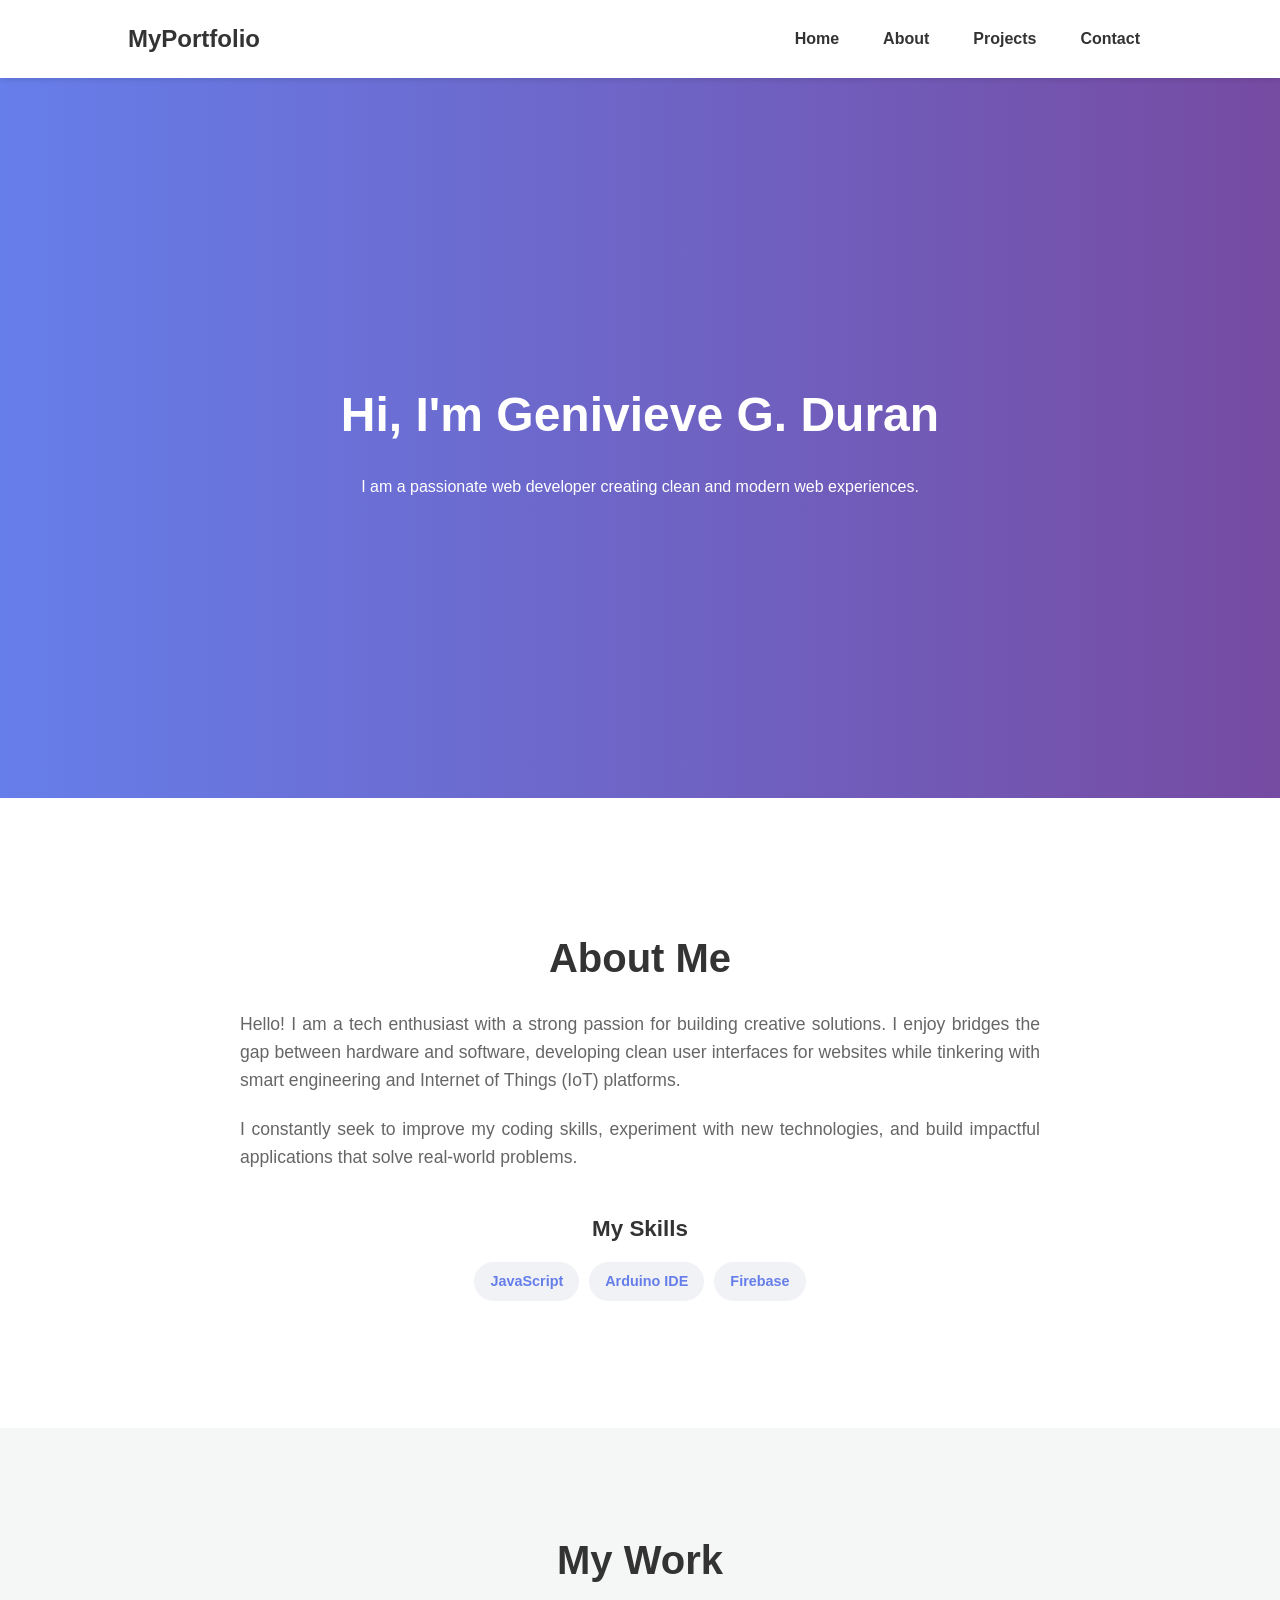
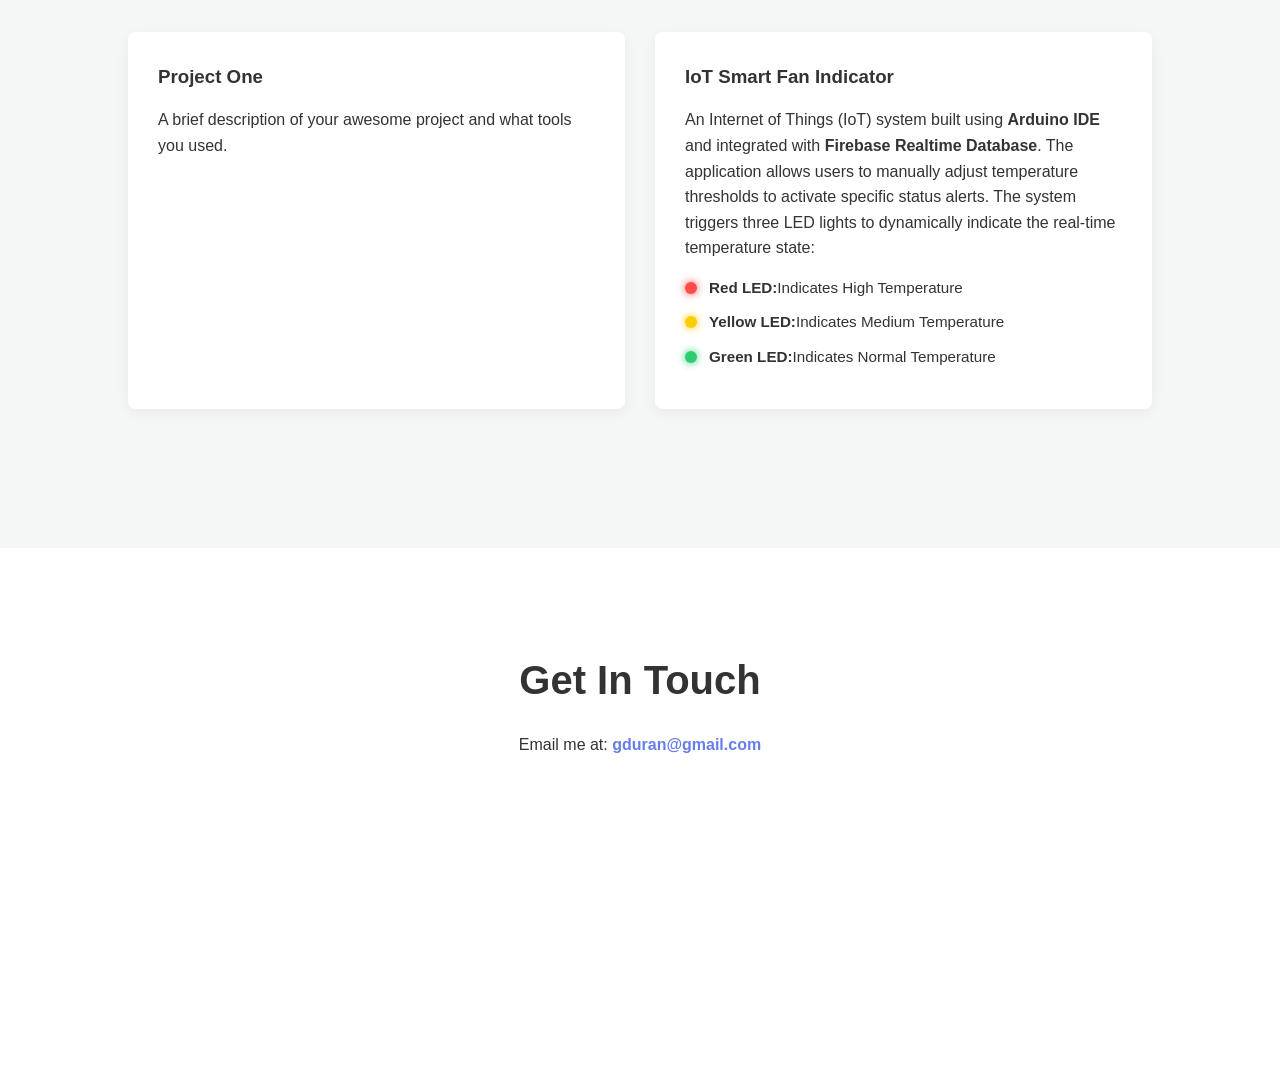
==== my-portfolio-main/index.html @ 59183983 "Initial commit" ====
﻿<!DOCTYPE html>
<html lang="en">
<head>
    <meta charset="UTF-8">
    <meta name="viewport" content="width=device-width, initial-scale=1.0">
    <title>My Portfolio</title>
    <!-- Link the CSS style sheet -->
    <link rel="stylesheet" href="style.css">
</head>
<body>

    <!-- Navigation Bar -->
    <nav class="navbar">
        <div class="logo">MyPortfolio</div>
        <ul class="nav-links">
            <li><a href="#home">Home</a></li>
            <li><a href="#about">About</a></li>
            <li><a href="#projects">Projects</a></li>
            <li><a href="#contact">Contact</a></li>
        </ul>
    </nav>

    <!-- Home / Hero Section -->
    <section id="home" class="hero-section">
        <h1>Hi, I'm <span class="highlight">Genivieve G. Duran</span></h1>
        <p>I am a passionate web developer creating clean and modern web experiences.</p>
    </section>

    <!-- About Section -->
    <section id="about" class="about-section">
        <div class="about-container">
            <h2>About Me</h2>
            <p>Hello! I am a tech enthusiast with a strong passion for building creative solutions. I enjoy bridges the gap between hardware and software, developing clean user interfaces for websites while tinkering with smart engineering and Internet of Things (IoT) platforms.</p>
            <p>I constantly seek to improve my coding skills, experiment with new technologies, and build impactful applications that solve real-world problems.</p>
            
            <div class="skills-container">
                <h3>My Skills</h3>
                <div class="skills-tags">
                    <span>JavaScript</span>
                    <span>Arduino IDE</span>
                    <span>Firebase</span>
                </div>
            </div>
        </div>
    </section>

    <!-- Projects Section -->
    <section id="projects" class="projects-section">
        <h2>My Work</h2>
        <div class="projects-grid">
            
            <!-- Project One Card -->
            <div class="project-card">
                <h3>Project One</h3>
                <p>A brief description of your awesome project and what tools you used.</p>
            </div>
            
            <!-- Project Two Card: IoT Smart Fan Indicator -->
            <div class="project-card">
                <h3>IoT Smart Fan Indicator</h3>
                <p>An Internet of Things (IoT) system built using <strong>Arduino IDE</strong> and integrated with <strong>Firebase Realtime Database</strong>. The application allows users to manually adjust temperature thresholds to activate specific status alerts. The system triggers three LED lights to dynamically indicate the real-time temperature state:</p>
                <ul class="project-features">
                    <li><span class="status-dot red"></span> <strong>Red LED:</strong> Indicates High Temperature</li>
                    <li><span class="status-dot yellow"></span> <strong>Yellow LED:</strong> Indicates Medium Temperature</li>
                    <li><span class="status-dot green"></span> <strong>Green LED:</strong> Indicates Normal Temperature</li>
                </ul>
            </div>

        </div>
    </section>

    <!-- Contact Section -->
    <section id="contact" class="contact-section">
        <h2>Get In Touch</h2>
        <p>Email me at: <a href="mailto:gduran@gmail.com">gduran@gmail.com</a></p>
    </section>

    <!-- Link the JavaScript file at the bottom -->
    <script src="script.js"></script>
</body>
</html>
---- my-portfolio-main/style.css ----
﻿/* General Reset & Smooth Scroll */
* {
    margin: 0;
    padding: 0;
    box-sizing: border-box;
    font-family: 'Arial', sans-serif;
}

html {
    scroll-behavior: smooth;
}

body {
    background-color: #f4f7f6;
    color: #333;
    line-height: 1.6;
}

/* Navigation Bar */
.navbar {
    display: flex;
    justify-content: space-between;
    align-items: center;
    padding: 20px 10%;
    background-color: #fff;
    box-shadow: 0 2px 5px rgba(0,0,0,0.1);
    position: sticky;
    top: 0;
    z-index: 1000;
}

.logo {
    font-size: 1.5rem;
    font-weight: bold;
    color: #333;
}

.nav-links {
    display: flex;
    list-style: none;
}

.nav-links li {
    margin-left: 20px;
}

/* Base style for navigation links */
.nav-links a {
    text-decoration: none;
    color: #333;
    font-weight: bold;
    padding: 8px 12px;
    transition: all 0.3s ease;
    border-bottom: 2px solid transparent;
}

/* Dynamic highlight applied by JavaScript on scroll */
.nav-links a.active {
    color: #667eea;
    border-bottom: 2px solid #667eea;
}

/* Home / Hero Section */
.hero-section {
    padding: 150px 10%;
    text-align: center;
    background: linear-gradient(to right, #667eea, #764ba2);
    color: white;
    min-height: 80vh;
    display: flex;
    flex-direction: column;
    justify-content: center;
}

.hero-section h1 {
    font-size: 3rem;
    margin-bottom: 20px;
}

/* About Section */
.about-section {
    padding: 100px 10%;
    background-color: #fff;
    min-height: 70vh;
    display: flex;
    justify-content: center;
    align-items: center;
}

.about-container {
    max-width: 800px;
    text-align: center;
}

.about-container h2 {
    font-size: 2.5rem;
    margin-bottom: 20px;
    color: #333;
}

.about-container p {
    font-size: 1.1rem;
    color: #666;
    margin-bottom: 20px;
    text-align: justify;
}

/* About - Skills Tags */
.skills-container {
    margin-top: 40px;
}

.skills-container h3 {
    font-size: 1.4rem;
    margin-bottom: 15px;
    color: #333;
}

.skills-tags {
    display: flex;
    justify-content: center;
    flex-wrap: wrap;
    gap: 10px;
}

.skills-tags span {
    background-color: #f0f2f5;
    color: #667eea;
    padding: 8px 16px;
    border-radius: 20px;
    font-weight: bold;
    font-size: 0.9rem;
}

/* Projects Section */
.projects-section {
    padding: 100px 10%;
    text-align: center;
    min-height: 80vh;
}

.projects-section h2 {
    font-size: 2.5rem;
    margin-bottom: 20px;
}

.projects-grid {
    display: grid;
    grid-template-columns: repeat(auto-fit, minmax(280px, 1fr));
    gap: 30px;
    margin-top: 40px;
}

.project-card {
    background: white;
    padding: 30px;
    border-radius: 8px;
    box-shadow: 0 4px 15px rgba(0,0,0,0.05);
    text-align: left;
}

.project-card h3 {
    margin-bottom: 15px;
    color: #333;
}

/* IoT Project Indicators Styling */
.project-features {
    list-style: none;
    margin: 15px 0 0 0;
    padding-left: 0;
}

.project-features li {
    display: flex;
    align-items: center;
    margin-bottom: 10px;
    font-size: 0.95rem;
}

.status-dot {
    width: 12px;
    height: 12px;
    border-radius: 50%;
    display: inline-block;
    margin-right: 12px;
}

.status-dot.red { background-color: #ff4d4d; box-shadow: 0 0 8px #ff4d4d; }
.status-dot.yellow { background-color: #ffcc00; box-shadow: 0 0 8px #ffcc00; }
.status-dot.green { background-color: #2ecc71; box-shadow: 0 0 8px #2ecc71; }

/* Contact Section */
.contact-section {
    padding: 100px 10%;
    text-align: center;
    background-color: #fff;
    min-height: 60vh;
}

.contact-section h2 {
    font-size: 2.5rem;
    margin-bottom: 20px;
}

.contact-section a {
    color: #667eea;
    font-weight: bold;
    text-decoration: none;
}
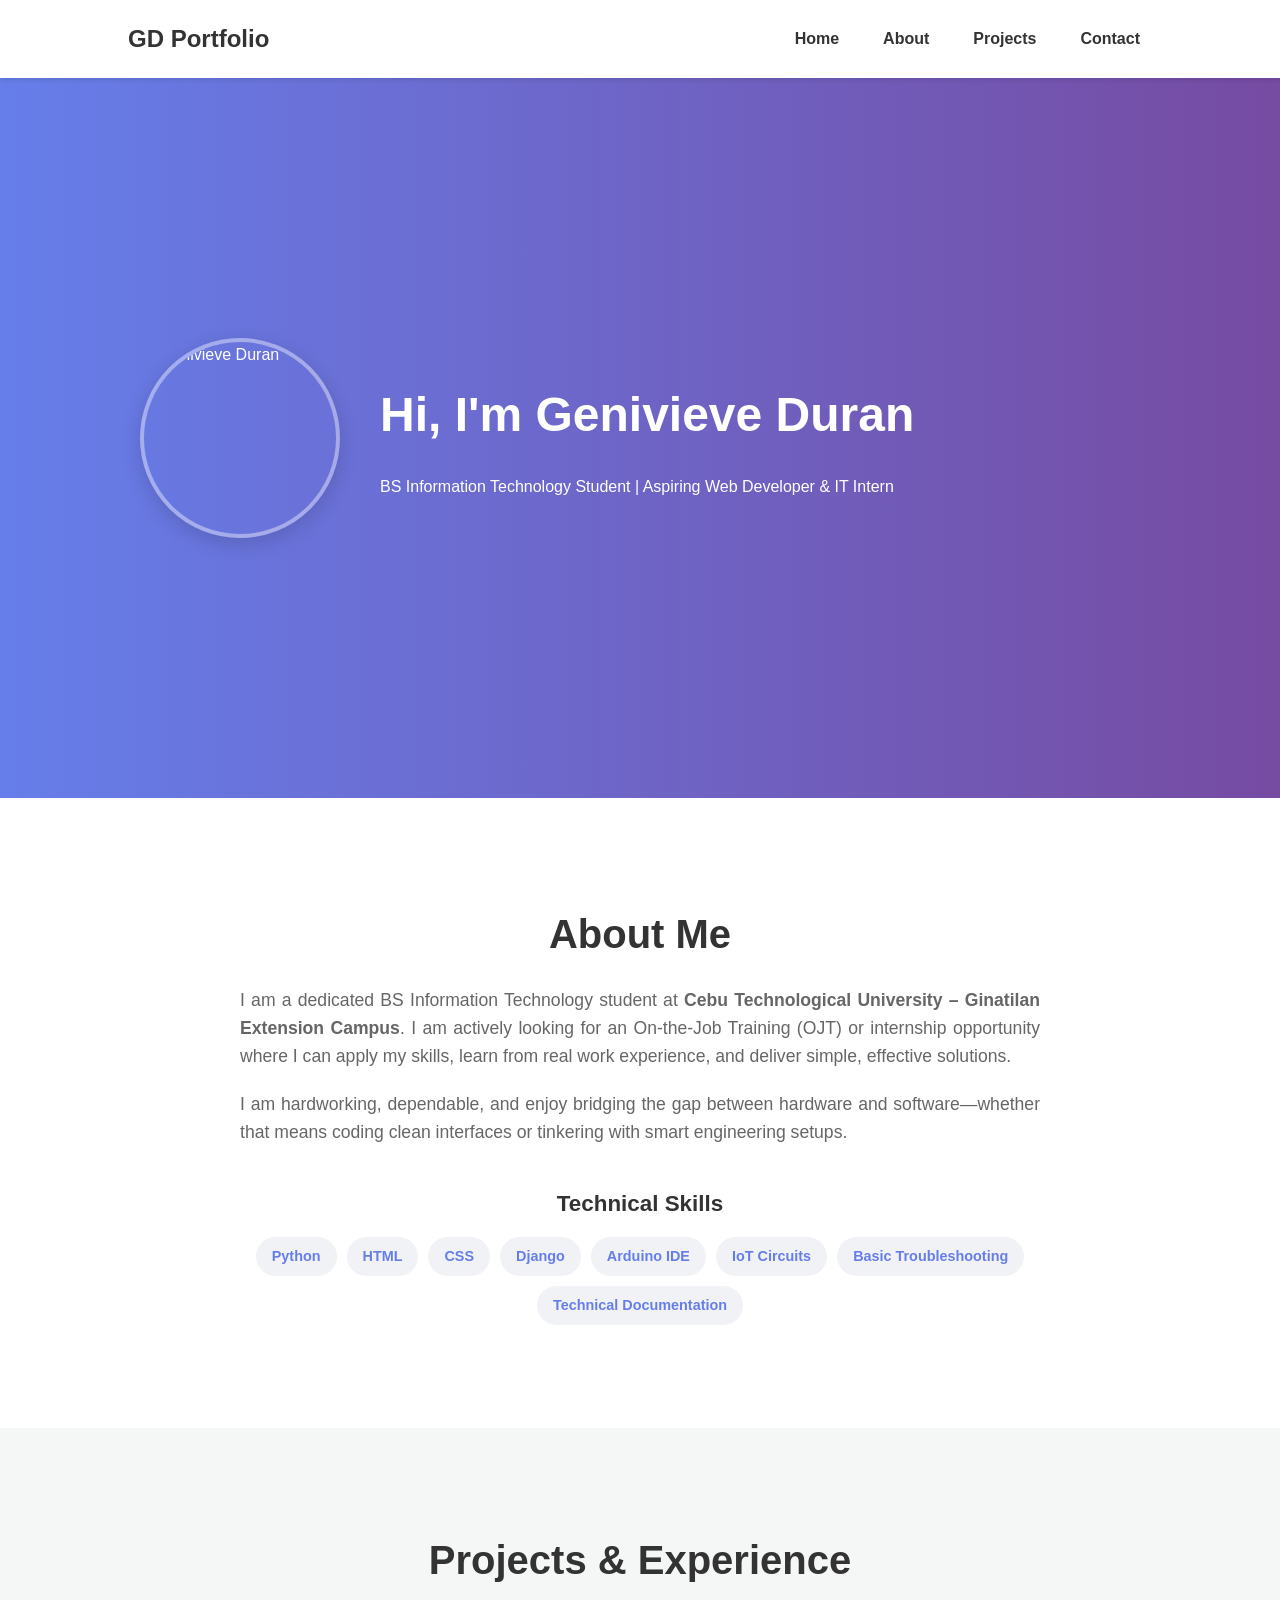
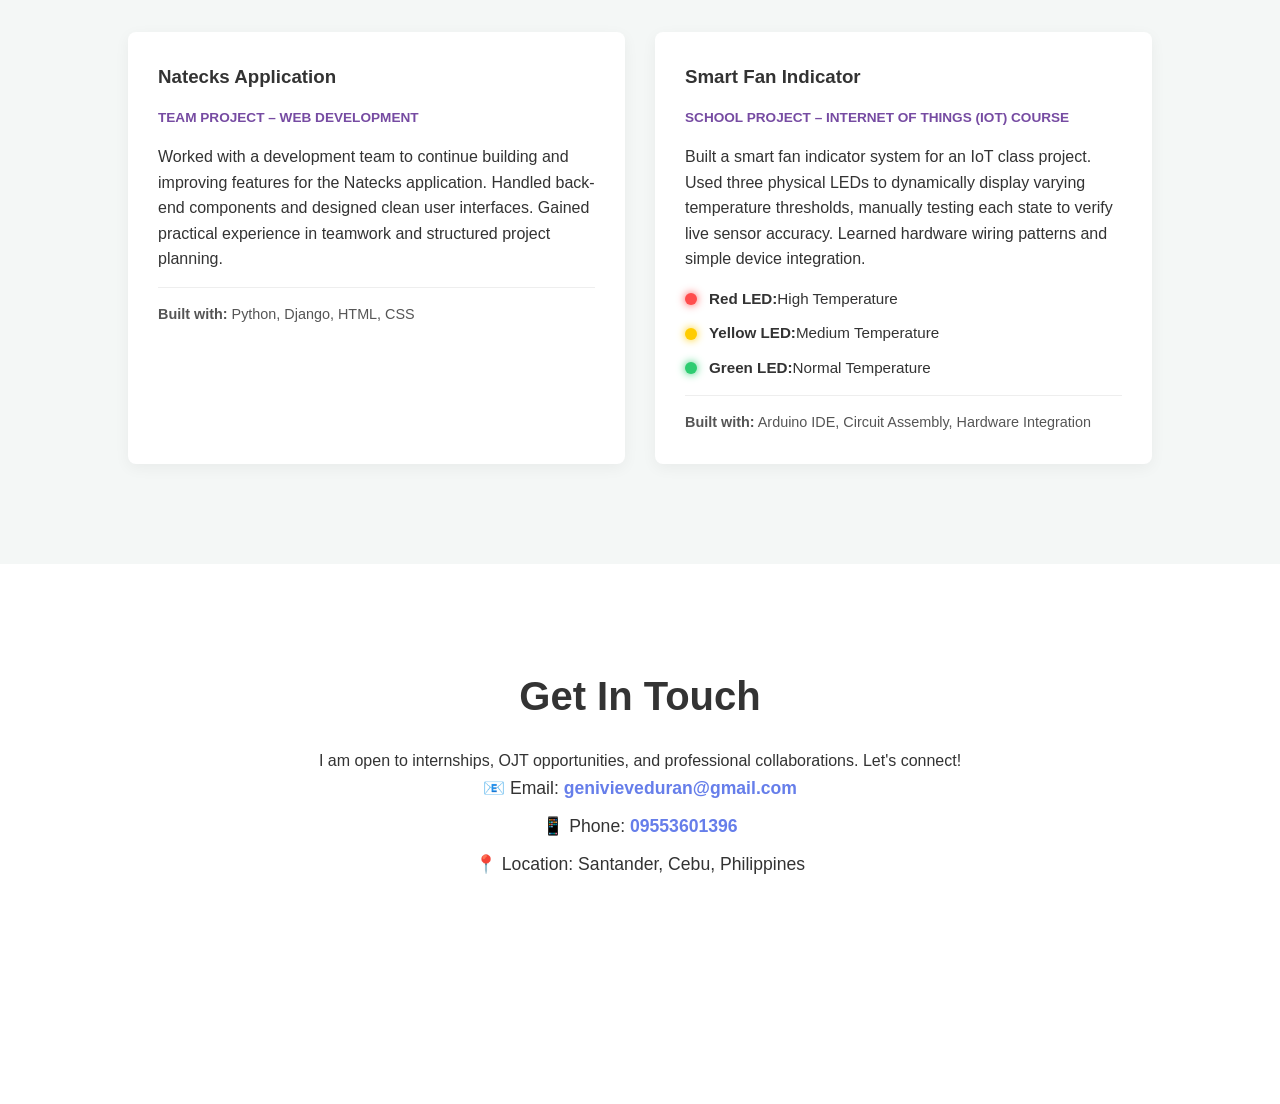
==== commit a5f8452d: "profile" ====
--- a/my-portfolio-main/index.html
+++ b/my-portfolio-main/index.html
@@ -3,7 +3,7 @@
 <head>
     <meta charset="UTF-8">
     <meta name="viewport" content="width=device-width, initial-scale=1.0">
-    <title>My Portfolio</title>
+    <title>Genivieve Duran | Portfolio</title>
     <!-- Link the CSS style sheet -->
     <link rel="stylesheet" href="style.css">
 </head>
@@ -11,7 +11,7 @@
 
     <!-- Navigation Bar -->
     <nav class="navbar">
-        <div class="logo">MyPortfolio</div>
+        <div class="logo">GD Portfolio</div>
         <ul class="nav-links">
             <li><a href="#home">Home</a></li>
             <li><a href="#about">About</a></li>
@@ -22,23 +22,36 @@
 
     <!-- Home / Hero Section -->
     <section id="home" class="hero-section">
-        <h1>Hi, I'm <span class="highlight">Genivieve G. Duran</span></h1>
-        <p>I am a passionate web developer creating clean and modern web experiences.</p>
+        <div class="hero-container">
+            <!-- Profile Image Element -->
+            <img src="c:\Users\genivieve.duran\Downloads\ChatGPT Image Sep 11, 2026, 10_03_34 AM.png" alt="Genivieve Duran" class="profile-img">
+            
+            <div class="hero-text">
+                <h1>Hi, I'm <span class="highlight">Genivieve Duran</span></h1>
+                <p>BS Information Technology Student | Aspiring Web Developer & IT Intern</p>
+            </div>
+        </div>
     </section>
 
     <!-- About Section -->
     <section id="about" class="about-section">
         <div class="about-container">
             <h2>About Me</h2>
-            <p>Hello! I am a tech enthusiast with a strong passion for building creative solutions. I enjoy bridges the gap between hardware and software, developing clean user interfaces for websites while tinkering with smart engineering and Internet of Things (IoT) platforms.</p>
-            <p>I constantly seek to improve my coding skills, experiment with new technologies, and build impactful applications that solve real-world problems.</p>
-            
+            <p>I am a dedicated BS Information Technology student at <strong>Cebu Technological University – Ginatilan Extension Campus</strong>. I am actively looking for an On-the-Job Training (OJT) or internship opportunity where I can apply my skills, learn from real work experience, and deliver simple, effective solutions.</p>
+            <p>I am hardworking, dependable, and enjoy bridging the gap between hardware and software—whether that means coding clean interfaces or tinkering with smart engineering setups.</p>
+
+            <!-- Comprehensive Technical Skills Tags -->
             <div class="skills-container">
-                <h3>My Skills</h3>
+                <h3>Technical Skills</h3>
                 <div class="skills-tags">
-                    <span>JavaScript</span>
+                    <span>Python</span>
+                    <span>HTML</span>
+                    <span>CSS</span>
+                    <span>Django</span>
                     <span>Arduino IDE</span>
-                    <span>Firebase</span>
+                    <span>IoT Circuits</span>
+                    <span>Basic Troubleshooting</span>
+                    <span>Technical Documentation</span>
                 </div>
             </div>
         </div>
@@ -46,33 +59,46 @@
 
     <!-- Projects Section -->
     <section id="projects" class="projects-section">
-        <h2>My Work</h2>
+        <h2>Projects & Experience</h2>
         <div class="projects-grid">
             
-            <!-- Project One Card -->
+            <!-- Project: Natecks Application -->
             <div class="project-card">
-                <h3>Project One</h3>
-                <p>A brief description of your awesome project and what tools you used.</p>
+                <h3>Natecks Application</h3>
+                <span class="project-category">Team Project – Web Development</span>
+                <p>Worked with a development team to continue building and improving features for the Natecks application. Handled back-end components and designed clean user interfaces. Gained practical experience in teamwork and structured project planning.</p>
+                <div class="project-tech-used">
+                    <strong>Built with:</strong> Python, Django, HTML, CSS
+                </div>
+            </div>
+
+            <!-- Project: IoT Smart Fan Indicator -->
+            <div class="project-card">
+                <h3>Smart Fan Indicator</h3>
+                <span class="project-category">School Project – Internet of Things (IoT) Course</span>
+                <p>Built a smart fan indicator system for an IoT class project. Used three physical LEDs to dynamically display varying temperature thresholds, manually testing each state to verify live sensor accuracy. Learned hardware wiring patterns and simple device integration.</p>
+                <ul class="project-features">
+                    <li><span class="status-dot red"></span> <strong>Red LED:</strong> High Temperature</li>
+                    <li><span class="status-dot yellow"></span> <strong>Yellow LED:</strong> Medium Temperature</li>
+                    <li><span class="status-dot green"></span> <strong>Green LED:</strong> Normal Temperature</li>
+                </ul>
+                <div class="project-tech-used">
+                    <strong>Built with:</strong> Arduino IDE, Circuit Assembly, Hardware Integration
+                </div>
             </div>
             
-            <!-- Project Two Card: IoT Smart Fan Indicator -->
-            <div class="project-card">
-                <h3>IoT Smart Fan Indicator</h3>
-                <p>An Internet of Things (IoT) system built using <strong>Arduino IDE</strong> and integrated with <strong>Firebase Realtime Database</strong>. The application allows users to manually adjust temperature thresholds to activate specific status alerts. The system triggers three LED lights to dynamically indicate the real-time temperature state:</p>
-                <ul class="project-features">
-                    <li><span class="status-dot red"></span> <strong>Red LED:</strong> Indicates High Temperature</li>
-                    <li><span class="status-dot yellow"></span> <strong>Yellow LED:</strong> Indicates Medium Temperature</li>
-                    <li><span class="status-dot green"></span> <strong>Green LED:</strong> Indicates Normal Temperature</li>
-                </ul>
-            </div>
-
         </div>
     </section>
 
     <!-- Contact Section -->
     <section id="contact" class="contact-section">
         <h2>Get In Touch</h2>
-        <p>Email me at: <a href="mailto:gduran@gmail.com">gduran@gmail.com</a></p>
+        <p>I am open to internships, OJT opportunities, and professional collaborations. Let's connect!</p>
+        <div class="contact-details">
+            <p>📧 Email: <a href="mailto:genivieveduran@gmail.com">genivieveduran@gmail.com</a></p>
+            <p>📱 Phone: <a href="tel:09553601396">09553601396</a></p>
+            <p>📍 Location: Santander, Cebu, Philippines</p>
+        </div>
     </section>
 
     <!-- Link the JavaScript file at the bottom -->
--- a/my-portfolio-main/style.css
+++ b/my-portfolio-main/style.css
@@ -62,14 +62,41 @@
 
 /* Home / Hero Section */
 .hero-section {
-    padding: 150px 10%;
-    text-align: center;
+    padding: 100px 10%;
     background: linear-gradient(to right, #667eea, #764ba2);
     color: white;
     min-height: 80vh;
     display: flex;
-    flex-direction: column;
-    justify-content: center;
+    align-items: center;
+    justify-content: center;
+}
+
+/* Container to lay out image side-by-side with text */
+.hero-container {
+    display: flex;
+    align-items: center;
+    justify-content: center;
+    gap: 40px;
+    max-width: 1000px;
+    width: 100%;
+    flex-wrap: wrap; /* Wraps components vertically on mobile screens */
+}
+
+/* Styled Profile Picture styling */
+.profile-img {
+    width: 200px;
+    height: 200px;
+    border-radius: 50%;
+    object-fit: cover;
+    border: 4px solid rgba(255, 255, 255, 0.4);
+    box-shadow: 0 6px 20px rgba(0, 0, 0, 0.15);
+}
+
+/* Structural text side of Hero layout */
+.hero-text {
+    flex: 1;
+    min-width: 280px;
+    text-align: left;
 }
 
 .hero-section h1 {
@@ -164,6 +191,24 @@
     color: #333;
 }
 
+/* Custom adjustments for sub-labels and tech lists */
+.project-category {
+    font-size: 0.85rem;
+    color: #764ba2;
+    font-weight: bold;
+    display: block;
+    margin-bottom: 15px;
+    text-transform: uppercase;
+}
+
+.project-tech-used {
+    margin-top: 15px;
+    font-size: 0.9rem;
+    color: #555;
+    border-top: 1px solid #eee;
+    padding-top: 15px;
+}
+
 /* IoT Project Indicators Styling */
 .project-features {
     list-style: none;
@@ -203,8 +248,25 @@
     margin-bottom: 20px;
 }
 
+.contact-details p {
+    font-size: 1.1rem;
+    margin-bottom: 10px;
+}
+
 .contact-section a {
     color: #667eea;
     font-weight: bold;
     text-decoration: none;
 }
+
+/* Mobile responsive layout fixes */
+@media (max-width: 768px) {
+    .hero-container {
+        flex-direction: column;
+        text-align: center;
+        gap: 20px;
+    }
+    .hero-text {
+        text-align: center;
+    }
+}
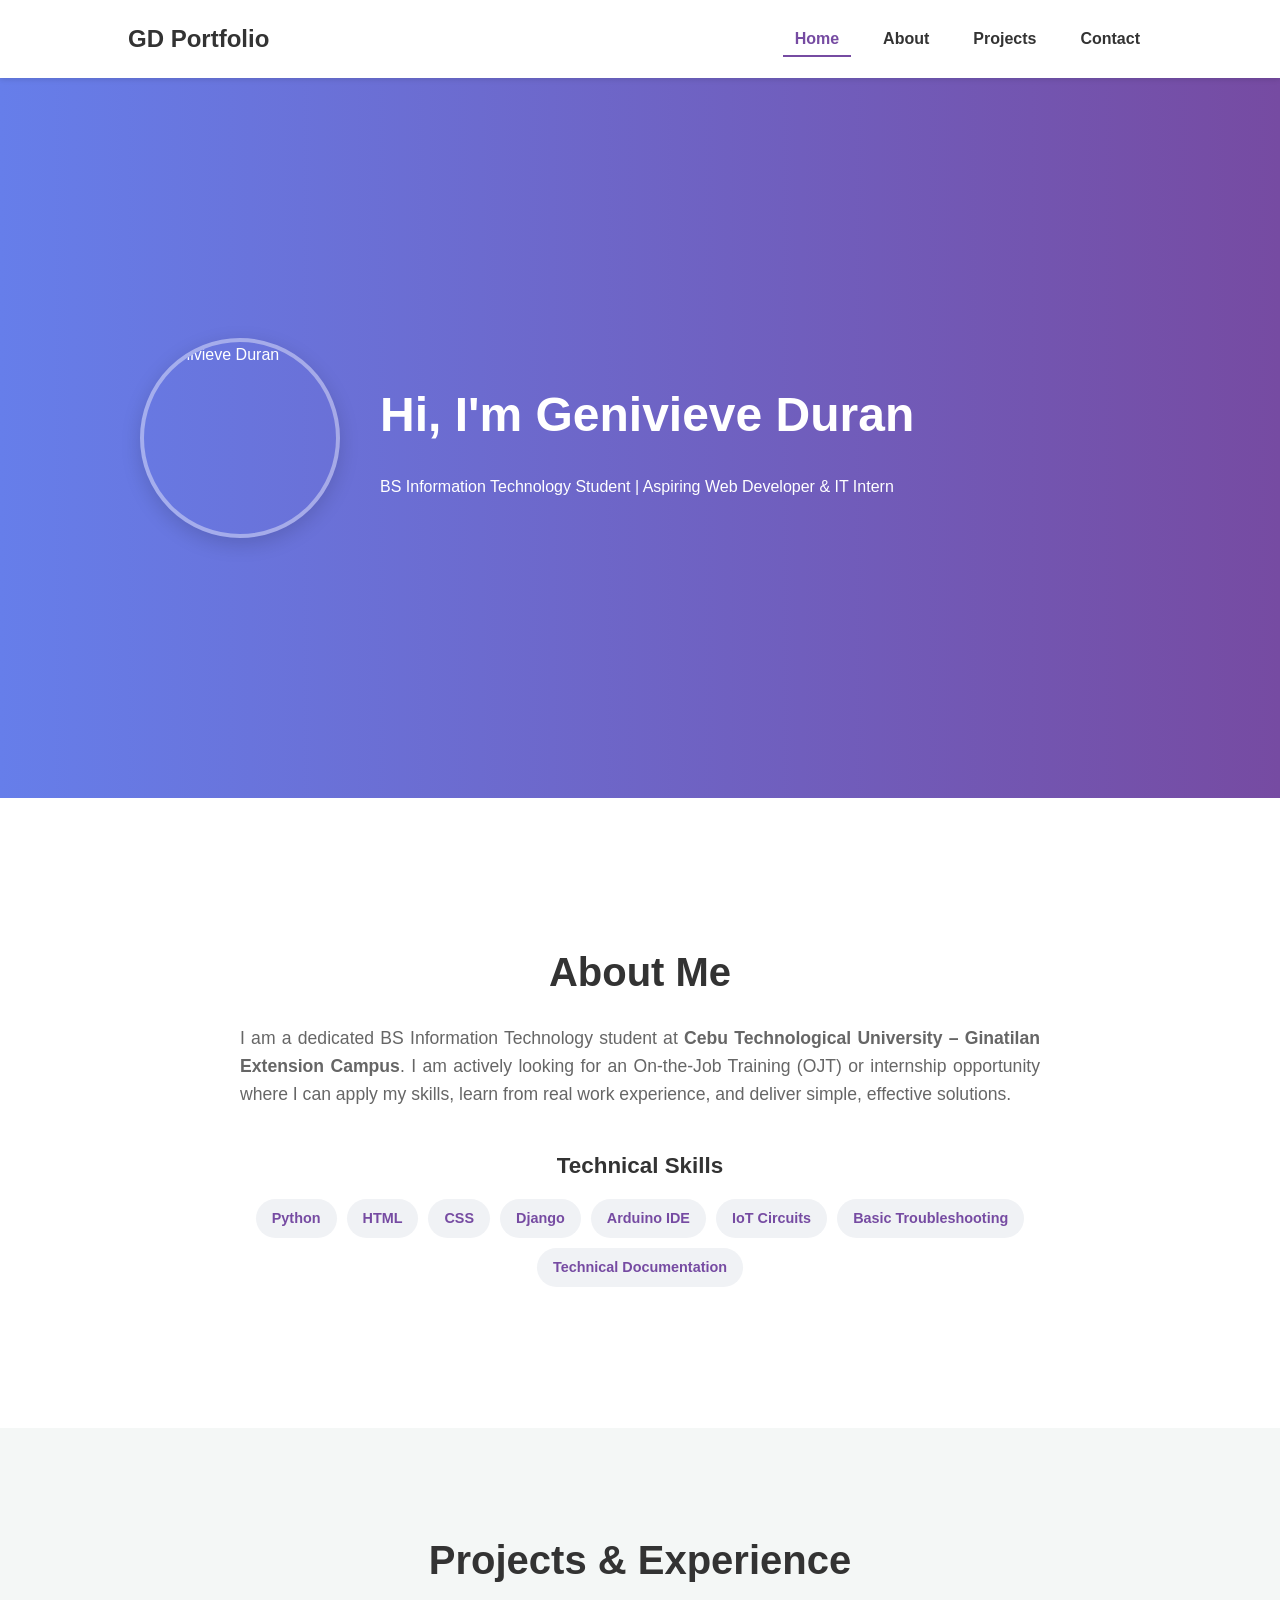
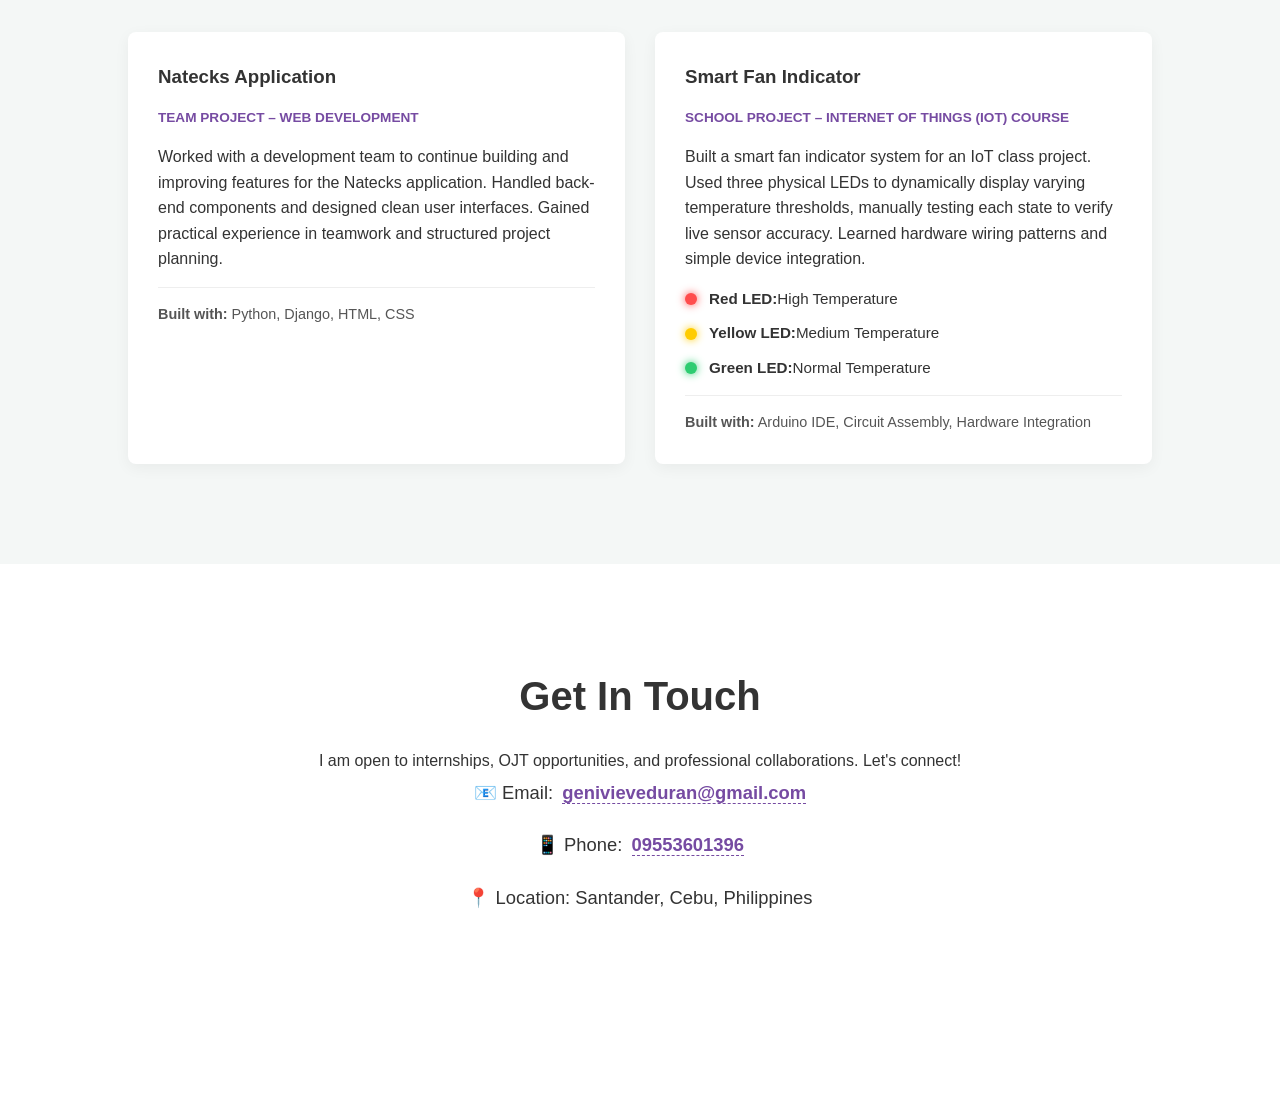
==== commit 27e1d246: "profile1" ====
--- a/my-portfolio-main/index.html
+++ b/my-portfolio-main/index.html
@@ -6,6 +6,12 @@
     <title>Genivieve Duran | Portfolio</title>
     <!-- Link the CSS style sheet -->
     <link rel="stylesheet" href="style.css">
+    <style>
+        /* Smooth scrolling behavior when clicking links */
+        html {
+            scroll-behavior: smooth;
+        }
+    </style>
 </head>
 <body>
 
@@ -13,10 +19,10 @@
     <nav class="navbar">
         <div class="logo">GD Portfolio</div>
         <ul class="nav-links">
-            <li><a href="#home">Home</a></li>
-            <li><a href="#about">About</a></li>
-            <li><a href="#projects">Projects</a></li>
-            <li><a href="#contact">Contact</a></li>
+            <li><a href="#home" class="nav-link active">Home</a></li>
+            <li><a href="#about" class="nav-link">About</a></li>
+            <li><a href="#projects" class="nav-link">Projects</a></li>
+            <li><a href="#contact" class="nav-link">Contact</a></li>
         </ul>
     </nav>
 
@@ -24,7 +30,7 @@
     <section id="home" class="hero-section">
         <div class="hero-container">
             <!-- Profile Image Element -->
-            <img src="c:\Users\genivieve.duran\Downloads\ChatGPT Image Sep 11, 2026, 10_03_34 AM.png" alt="Genivieve Duran" class="profile-img">
+            <img src="c:\Users\Acer\Downloads\ChatGPT Image Sep 12, 2026, 06_28_18 PM.png" alt="Genivieve Duran" class="profile-img">
             
             <div class="hero-text">
                 <h1>Hi, I'm <span class="highlight">Genivieve Duran</span></h1>
@@ -38,7 +44,6 @@
         <div class="about-container">
             <h2>About Me</h2>
             <p>I am a dedicated BS Information Technology student at <strong>Cebu Technological University – Ginatilan Extension Campus</strong>. I am actively looking for an On-the-Job Training (OJT) or internship opportunity where I can apply my skills, learn from real work experience, and deliver simple, effective solutions.</p>
-            <p>I am hardworking, dependable, and enjoy bridging the gap between hardware and software—whether that means coding clean interfaces or tinkering with smart engineering setups.</p>
 
             <!-- Comprehensive Technical Skills Tags -->
             <div class="skills-container">
@@ -95,13 +100,50 @@
         <h2>Get In Touch</h2>
         <p>I am open to internships, OJT opportunities, and professional collaborations. Let's connect!</p>
         <div class="contact-details">
-            <p>📧 Email: <a href="mailto:genivieveduran@gmail.com">genivieveduran@gmail.com</a></p>
-            <p>📱 Phone: <a href="tel:09553601396">09553601396</a></p>
-            <p>📍 Location: Santander, Cebu, Philippines</p>
+            <!-- INAYOS NA GMAIL LINK: Diretsong magbubukas sa browser Gmail Compose window na may To at Subject line -->
+            <p>
+                <a href="https://google.com" target="_blank" rel="noopener noreferrer" class="contact-link">
+                    📧 Email: <strong>genivieveduran@gmail.com</strong>
+                </a>
+            </p>
+            <!-- Clicking this will prompt to call your number on mobile devices -->
+            <p>
+                <a href="tel:09553601396" class="contact-link">
+                    📱 Phone: <strong>09553601396</strong>
+                </a>
+            </p>
+            <!-- Location (Plain text since it doesn't need to link anywhere) -->
+            <p class="location-text">📍 Location: Santander, Cebu, Philippines</p>
         </div>
     </section>
 
-    <!-- Link the JavaScript file at the bottom -->
-    <script src="script.js"></script>
+    <!-- JavaScript Scroll Tracker Observer -->
+    <script>
+        const navLinks = document.querySelectorAll('.nav-link');
+        const sections = document.querySelectorAll('section');
+
+        const options = {
+            root: null,
+            rootMargin: '-30% 0px -60% 0px',
+            threshold: 0
+        };
+
+        const observer = new IntersectionObserver((entries) => {
+            entries.forEach(entry => {
+                if (entry.isIntersecting) {
+                    const activeId = entry.target.getAttribute('id');
+                    
+                    navLinks.forEach(link => {
+                        link.classList.remove('active');
+                        if (link.getAttribute('href') === `#${activeId}`) {
+                            link.classList.add('active');
+                        }
+                    });
+                }
+            });
+        }, options);
+
+        sections.forEach(section => observer.observe(section));
+    </script>
 </body>
 </html>
--- a/my-portfolio-main/style.css
+++ b/my-portfolio-main/style.css
@@ -54,10 +54,15 @@
     border-bottom: 2px solid transparent;
 }
 
+/* Hover style for navigation links */
+.nav-links a:hover {
+    color: #764ba2;
+}
+
 /* Dynamic highlight applied by JavaScript on scroll */
 .nav-links a.active {
-    color: #667eea;
-    border-bottom: 2px solid #667eea;
+    color: #764ba2; /* Matches the vibrant purple theme in your hero banner */
+    border-bottom: 2px solid #764ba2;
 }
 
 /* Home / Hero Section */
@@ -152,11 +157,17 @@
 
 .skills-tags span {
     background-color: #f0f2f5;
-    color: #667eea;
+    color: #764ba2; /* Changed theme color to match purple gradient accent */
     padding: 8px 16px;
     border-radius: 20px;
     font-weight: bold;
     font-size: 0.9rem;
+    transition: background-color 0.3s ease, color 0.3s ease;
+}
+
+.skills-tags span:hover {
+    background-color: #764ba2;
+    color: #fff;
 }
 
 /* Projects Section */
@@ -184,6 +195,13 @@
     border-radius: 8px;
     box-shadow: 0 4px 15px rgba(0,0,0,0.05);
     text-align: left;
+    transition: transform 0.3s ease, box-shadow 0.3s ease;
+}
+
+/* Subtle hover lift effect for the project cards */
+.project-card:hover {
+    transform: translateY(-5px);
+    box-shadow: 0 8px 25px rgba(0,0,0,0.1);
 }
 
 .project-card h3 {
@@ -235,7 +253,7 @@
 .status-dot.yellow { background-color: #ffcc00; box-shadow: 0 0 8px #ffcc00; }
 .status-dot.green { background-color: #2ecc71; box-shadow: 0 0 8px #2ecc71; }
 
-/* Contact Section */
+/* Contact Section Container Base Layout */
 .contact-section {
     padding: 100px 10%;
     text-align: center;
@@ -248,19 +266,49 @@
     margin-bottom: 20px;
 }
 
+/* Custom formatting for text block link layouts */
 .contact-details p {
-    font-size: 1.1rem;
-    margin-bottom: 10px;
-}
-
-.contact-section a {
-    color: #667eea;
-    font-weight: bold;
+    font-size: 1.15rem;
+    margin-bottom: 15px;
+    color: #333;
+}
+
+.contact-link {
+    color: #333;
     text-decoration: none;
+    display: inline-block;
+    padding: 4px 8px;
+    transition: color 0.2s ease, transform 0.2s ease;
+}
+
+/* Dynamic color highlight change when user hovers */
+.contact-link:hover {
+    color: #764ba2;
+    transform: translateX(4px); /* Interactive nudge animation */
+}
+
+.contact-link strong {
+    color: #764ba2;
+    font-weight: bold;
+    border-bottom: 1px dashed #764ba2;
+    margin-left: 4px;
+    transition: border-bottom-color 0.2s ease;
+}
+
+.contact-link:hover strong {
+    border-bottom-style: solid;
+}
+
+.location-text {
+    color: #333;
+    padding: 4px 8px;
 }
 
 /* Mobile responsive layout fixes */
 @media (max-width: 768px) {
+    .navbar {
+        padding: 15px 5%;
+    }
     .hero-container {
         flex-direction: column;
         text-align: center;
@@ -269,4 +317,7 @@
     .hero-text {
         text-align: center;
     }
-}
+    .hero-section h1 {
+        font-size: 2.2rem;
+    }
+}
